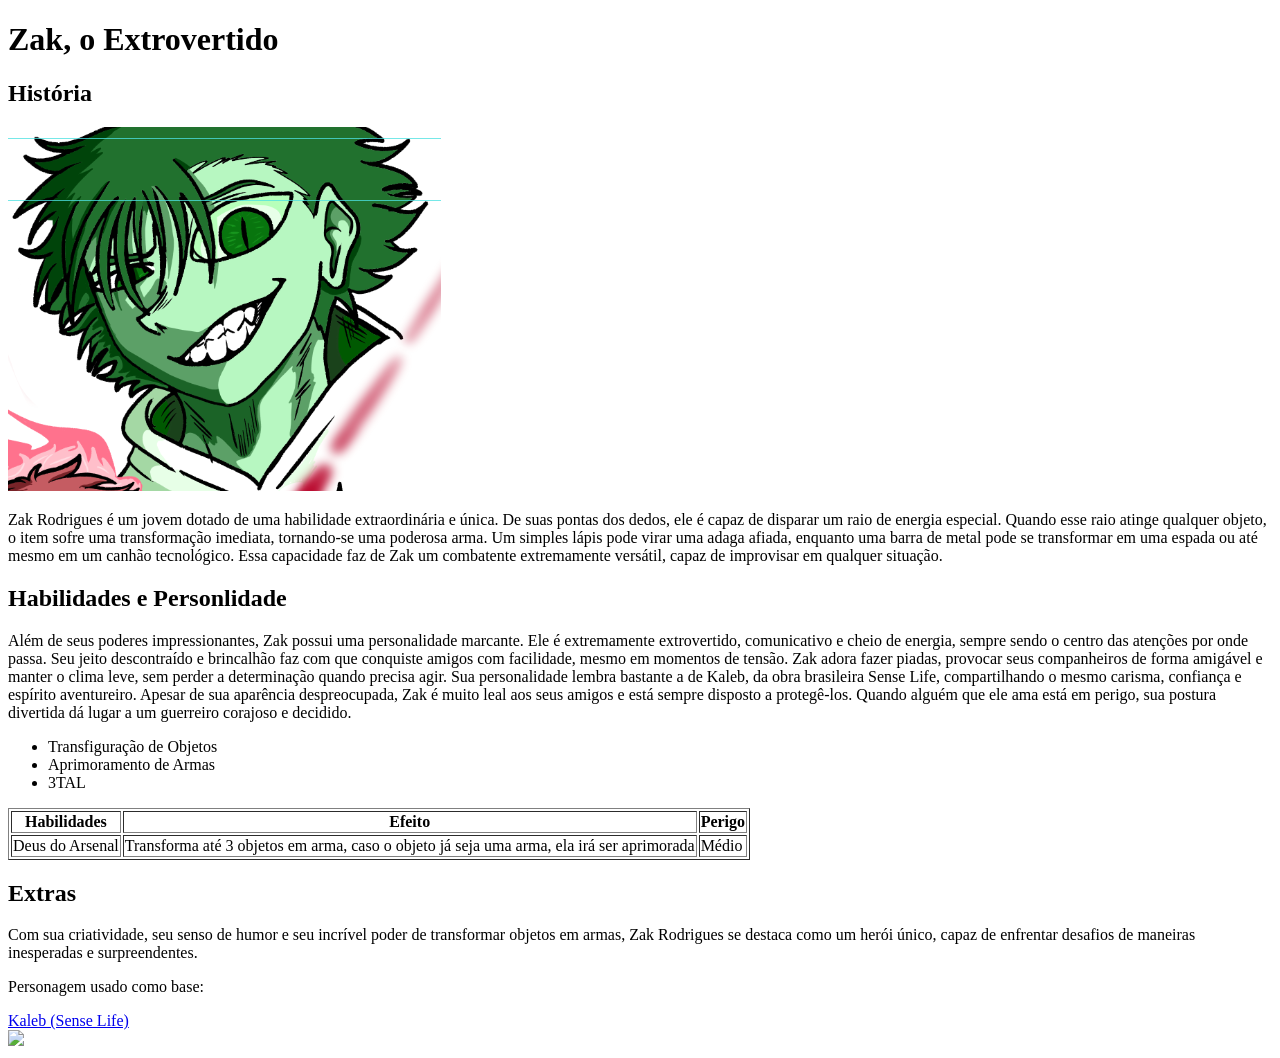
==== página 1.html @ a299ac53 "Add files via upload" ====
<!doctype html>
<html lang="pt-br">
    <head>
        <title>Zak Rodrigues</title>
        <meta charset="utf-8">
          <link rel="stylesheet" type="text/css" href="css/style.css">
    </head>
    <body>
        <h1>Zak, o Extrovertido</h1>
        <h2>História</h2>

        <img src="imagens/imagem1.png">

       <P>Zak Rodrigues é um jovem dotado de uma habilidade extraordinária e única. 
        De suas pontas dos dedos, ele é capaz de disparar um raio de energia especial. 
        Quando esse raio atinge qualquer objeto, o item sofre uma transformação 
        imediata, tornando-se uma poderosa arma. Um simples lápis pode virar uma 
        adaga afiada, enquanto uma barra de metal pode se transformar em uma espada 
        ou até mesmo em um canhão tecnológico. Essa capacidade faz de Zak um combatente 
        extremamente versátil, capaz de improvisar em qualquer situação.</P>

        <h2>Habilidades e Personlidade</h2>

        <p>Além de seus poderes impressionantes, Zak possui uma personalidade marcante. 
        Ele é extremamente extrovertido, comunicativo e cheio de energia, sempre sendo 
        o centro das atenções por onde passa. Seu jeito descontraído e brincalhão faz 
        com que conquiste amigos com facilidade, mesmo em momentos de tensão. Zak adora 
        fazer piadas, provocar seus companheiros de forma amigável e manter o clima leve, 
        sem perder a determinação quando precisa agir. Sua personalidade lembra bastante a de Kaleb, da obra brasileira Sense Life, 
        compartilhando o mesmo carisma, confiança e espírito aventureiro. Apesar de sua 
        aparência despreocupada, Zak é muito leal aos seus amigos e está sempre disposto 
        a protegê-los. Quando alguém que ele ama está em perigo, sua postura divertida 
        dá lugar a um guerreiro corajoso e decidido.</p>

       <ul>
    <li>Transfiguração de Objetos</li>
    <li>Aprimoramento de Armas</li>
    <li>3TAL</li>
        </ul>

        <table border="1">
        <th>Habilidades</th>
        <th>Efeito</th>
        <th>Perigo</th>
    </tr>

    <tr>
    
        <td>Deus do Arsenal</td>
        <td>Transforma até 3 objetos em arma, caso o objeto 
            já seja uma arma, ela irá ser aprimorada</td>
        <td>Médio</td>
    </tr>
</table>


        <h2>Extras</h2>

         <p>Com sua criatividade, seu senso de humor e seu incrível poder de transformar 
        objetos em armas, Zak Rodrigues se destaca como um herói único, capaz de enfrentar 
        desafios de maneiras inesperadas e surpreendentes.</p>

        <p>Personagem usado como base:</p><a href="https://www.youtube.com/watch?v=nrVsbd310QA&list=RDnrVsbd310QA&start_radio=1" target="_blank">Kaleb (Sense Life)</a>

        <div class="voltar">
        <a href="index.html"><img src="imagens/voltar.jpg"></a>
        </div>
    </body>
</html>
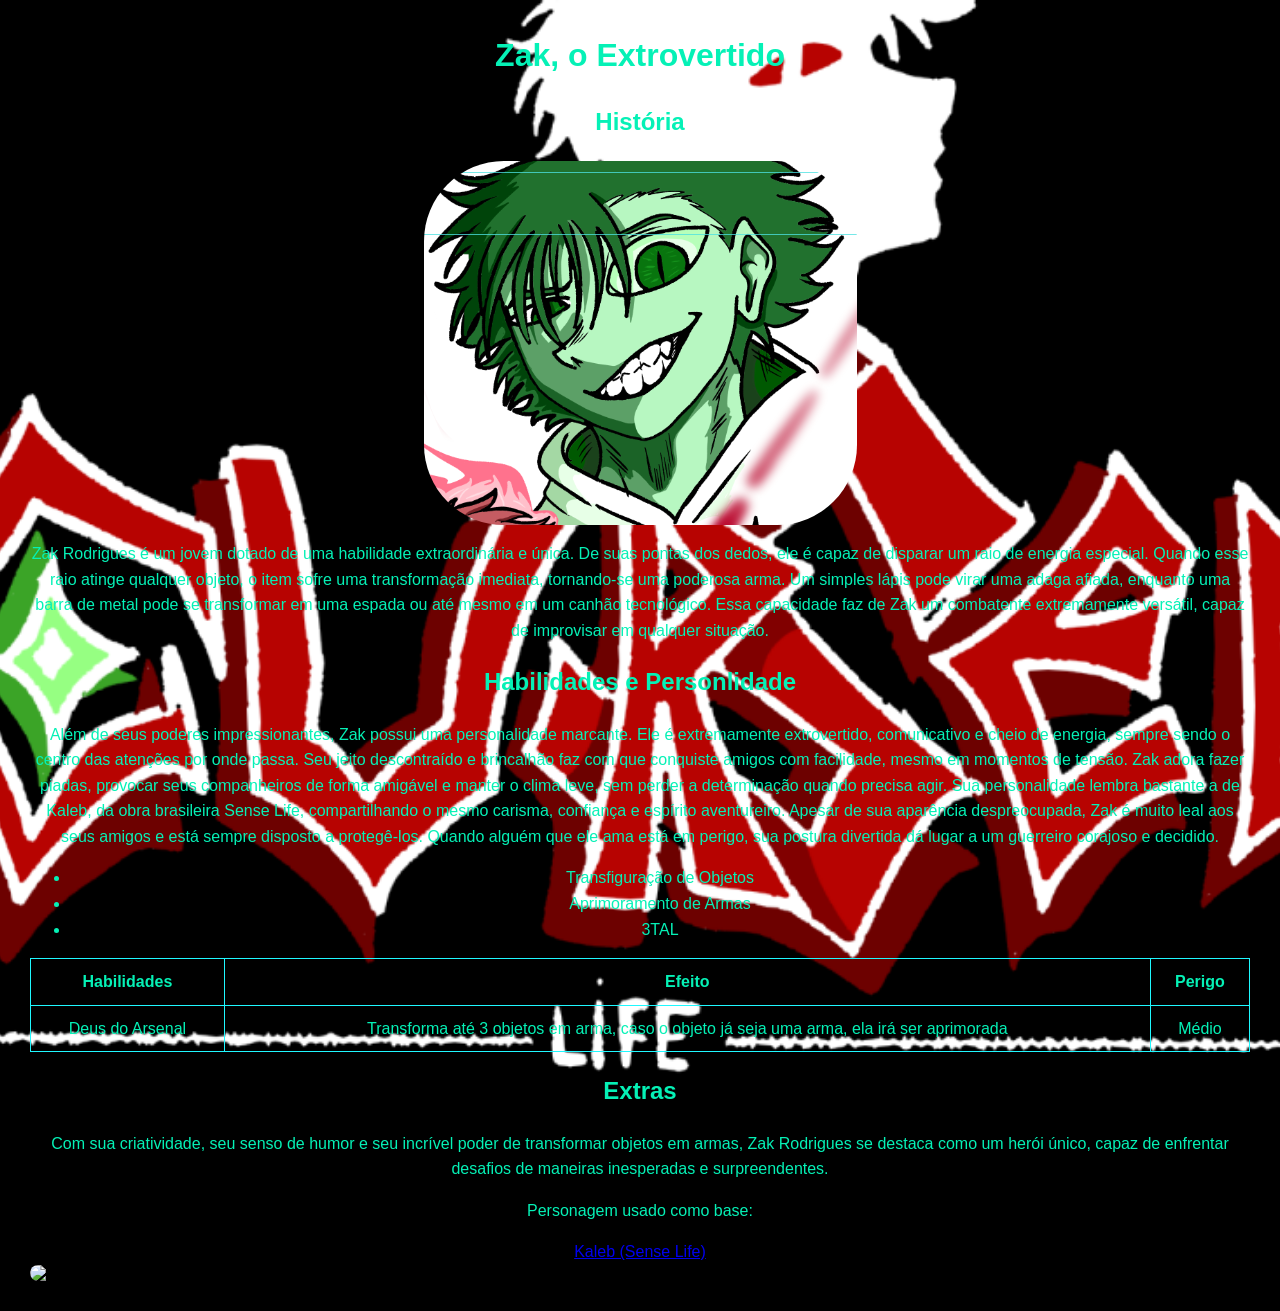
==== commit 933bcdc1: "Add files via upload" ====
--- a/página 1.html
+++ b/página 1.html
@@ -3,7 +3,7 @@
     <head>
         <title>Zak Rodrigues</title>
         <meta charset="utf-8">
-          <link rel="stylesheet" type="text/css" href="css/style.css">
+          <link rel="stylesheet" type="text/css" href="CSS/Style.css">
     </head>
     <body>
         <h1>Zak, o Extrovertido</h1>
--- a/CSS/Style.css
+++ b/CSS/Style.css
@@ -0,0 +1,87 @@
+body{
+    background-image: url("../imagens/fundo.png");
+    background-size: cover;
+    background-position: center;
+    background-repeat: no-repeat;
+    font-family: 'Franklin Gothic Medium', 'Arial Narrow', Arial, sans-serif;
+    margin: 30px;
+    text-align: center;
+    line-height: 1.6;
+    background-color: rgb(0, 255, 200);
+    color: #05f1b6;
+    font-display: optional;
+}
+
+header{
+    text-align: center;
+    padding: 20px;
+    border-radius: 10px;
+    color: rgb(97, 255, 202);
+}
+
+nav{
+    text-align: center;
+    margin: 20px;
+}
+
+nav a{
+    text-decoration: none;
+    margin: 15px;
+    font-weight: bold;
+}
+
+main{
+    background-color: rgb(129, 0, 168);
+    padding: 20px;
+    border-radius: 10px;
+}
+
+img{
+    display: block;
+    margin: auto;
+    border-radius: 80px;
+}
+
+table{
+    width: 100%;
+    border-collapse: collapse;
+}
+
+table, th, td{
+    border: 1px solid rgb(31, 248, 255);
+}
+
+th, td{
+    padding: 10px;
+}
+
+footer{
+    text-align: center;
+    padding: 10px;
+    margin-top: 20px;
+    color: rgb(255, 0, 0);
+    border-radius: 10px;
+}
+
+video{
+    width:100%;
+    max-width:800px;
+    border-radius:15px;
+    box-shadow:o o 15px #8d0000;
+
+}
+
+.Zak{
+    background-color: #218f00;
+    font-family: Verdana, Geneva, Tahoma, sans-serif;
+
+}
+
+.Kronoz{
+    background-color: #5bffd6;
+    font-family: Arial, Helvetica, sans-serif;
+}
+
+.Loyd{
+    background-color: #8d0000;
+    font-family: Georgia, 'Times New Roman', Times, serif;}
